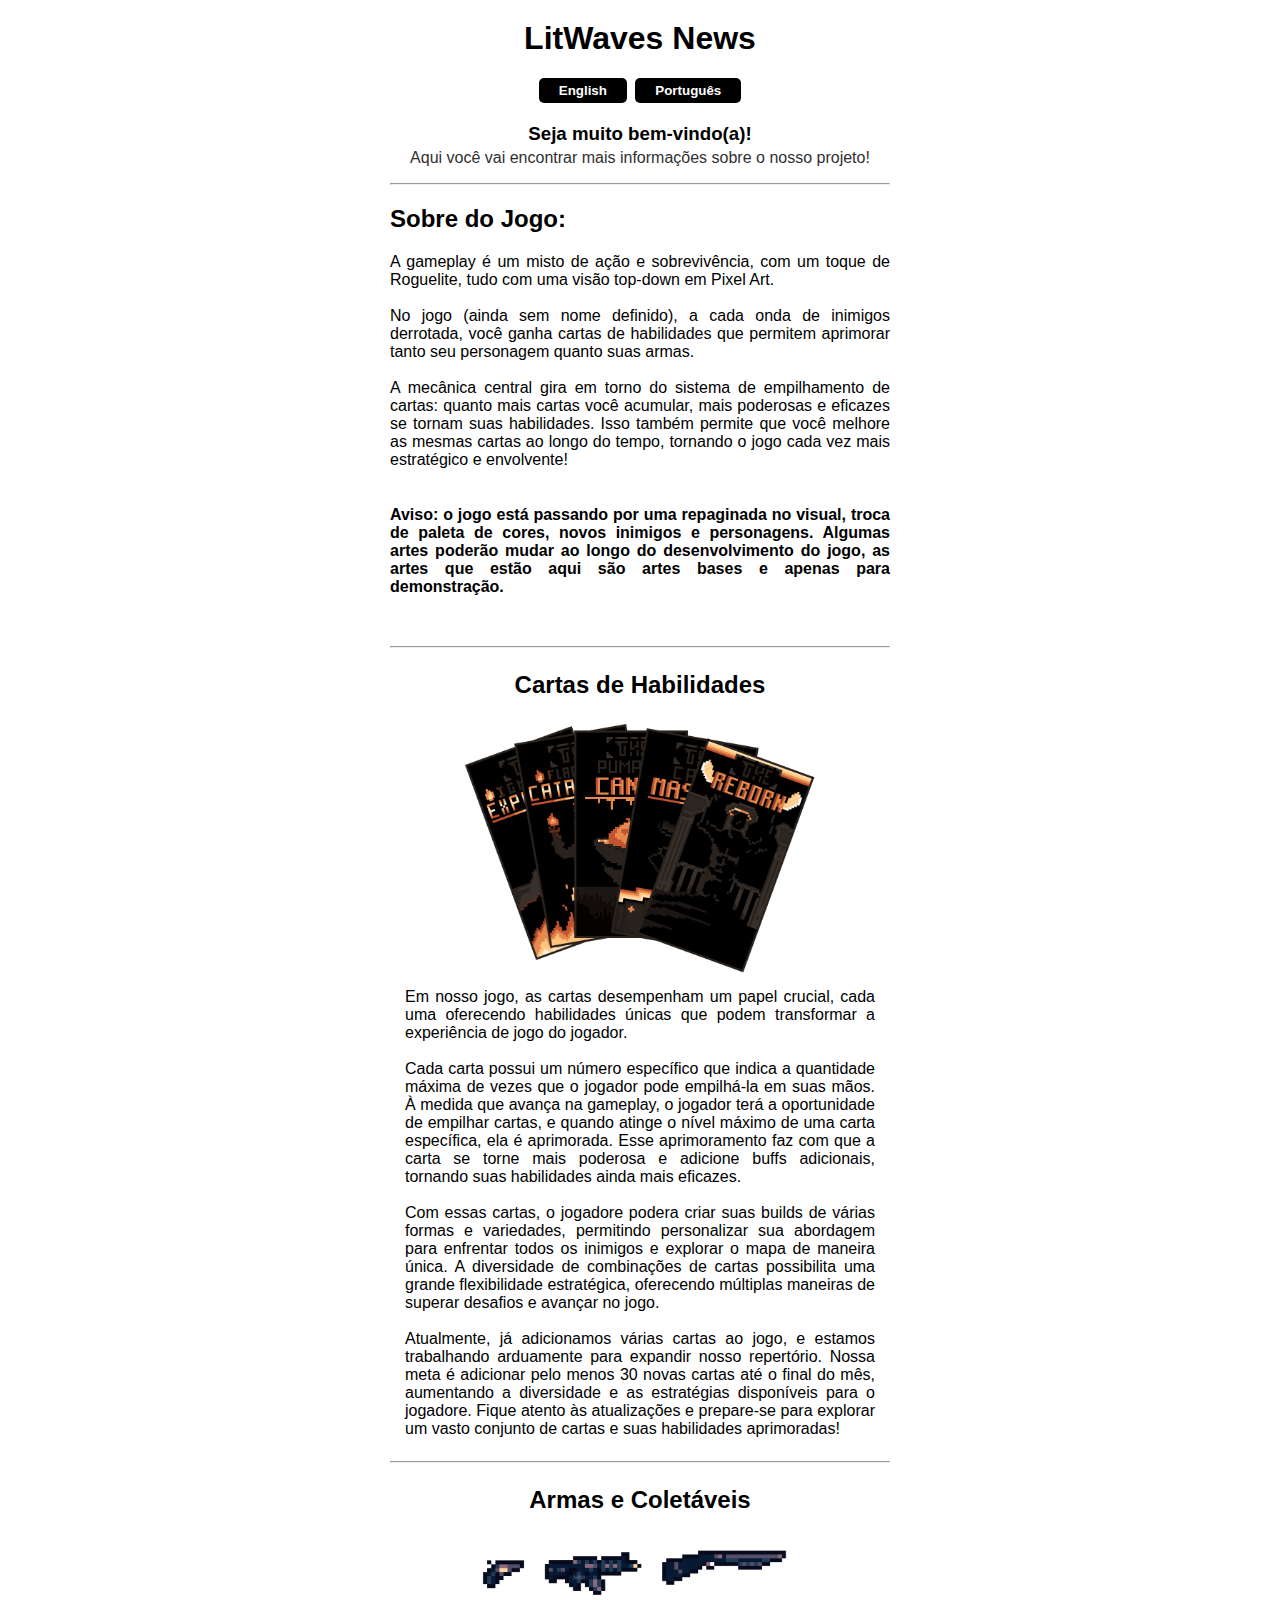
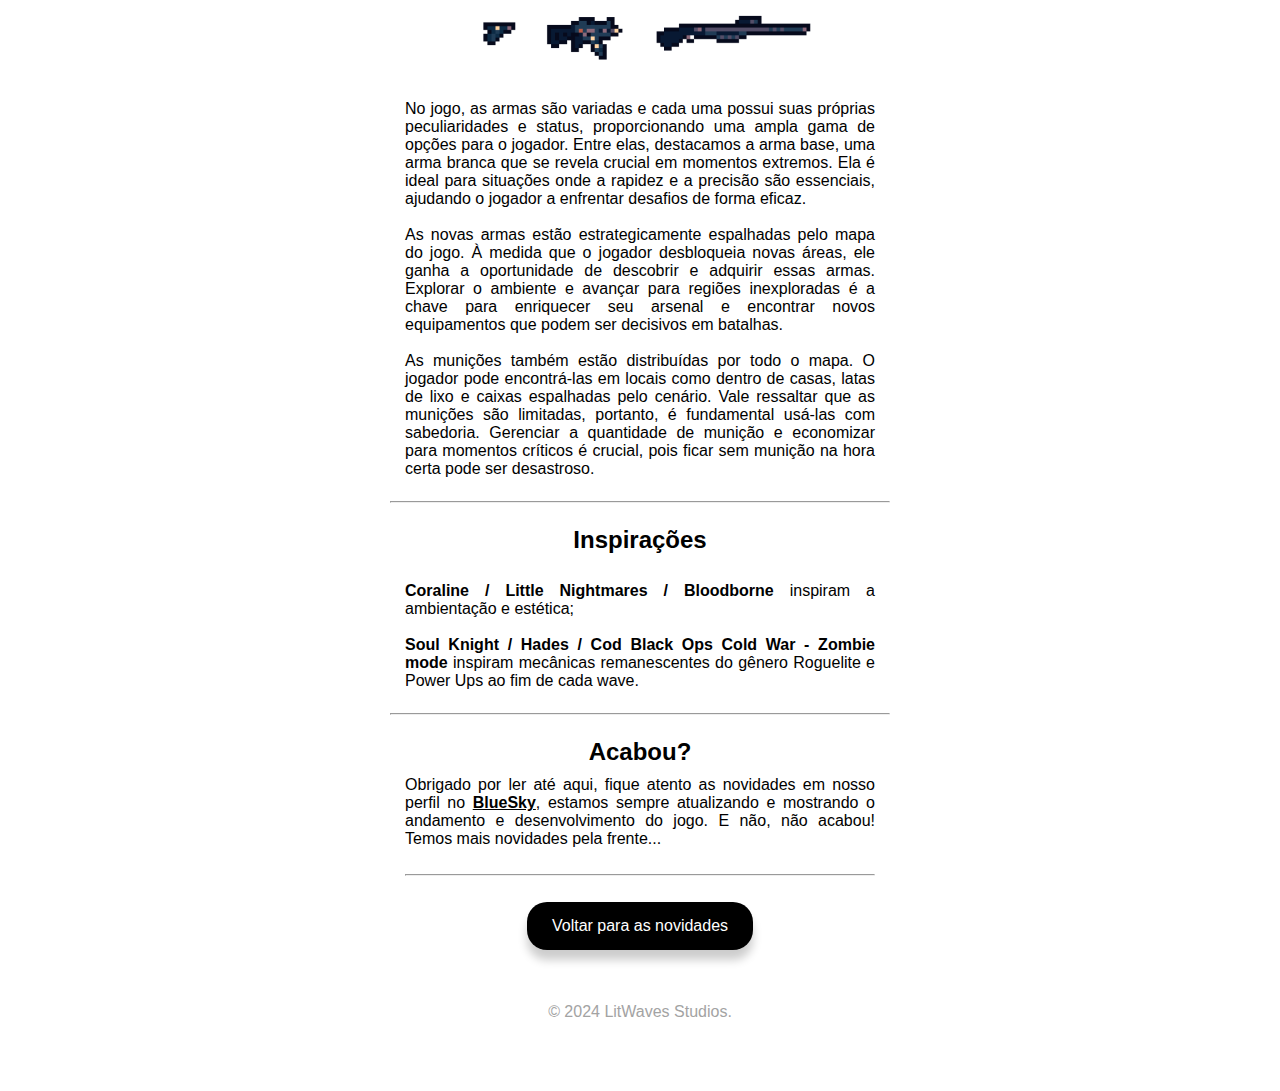
==== new-project.html @ 62a70b95 "Languages Update" ====
<!DOCTYPE html>
<html lang="pt-br">
<head>
    <meta charset="UTF-8">
    <meta name="viewport" content="width=device-width, initial-scale=1.0">
    <title>LitWaves Studios - New Game</title>
    <link rel="stylesheet" href="Css/style.css" class="style css">
    <script src="Js/languages-new-project.js" defer></script>
    <script src="https://code.jquery.com/jquery-3.7.1.min.js" integrity="sha256-/JqT3SQfawRcv/BIHPThkBvs0OEvtFFmqPF/lYI/Cxo=" crossorigin="anonymous"></script>
</head>
<body>
    <div class="container">
        <h1>LitWaves News</h1>
        <div class="languages-button">
            <button class="en">English</button>
            <button class="pt-br">Português</button>
        </div>
        <h3 class="welcome">Seja muito bem-vindo(a)!</h3>
        <p class="subtitle">Aqui você vai encontrar mais informações sobre o nosso projeto!</p>
        <hr><h2>Sobre do Jogo: </h2>
        <p>A gameplay é um misto de ação e sobrevivência, com um toque de Roguelite, 
            tudo com uma visão top-down em Pixel Art.<br><br>No jogo (ainda sem nome definido), 
            a cada onda de inimigos derrotada, você ganha cartas de habilidades que permitem aprimorar 
            tanto seu personagem quanto suas armas.<br><br>A mecânica central gira em torno do sistema de empilhamento 
            de cartas: quanto mais cartas você acumular, mais poderosas e eficazes se tornam suas habilidades. 
            Isso também permite que você melhore as mesmas cartas ao longo do tempo, tornando o jogo cada vez mais 
            estratégico e envolvente!
        </p>
        <div class="gallery">
            <h4>Aviso: o jogo está passando por uma repaginada no visual, troca de paleta de cores, novos inimigos e personagens.
                Algumas artes poderão mudar ao longo do desenvolvimento do jogo, 
                as artes que estão aqui são artes bases e apenas para demonstração.
            </h4>
            <div class="item">
                <hr>
                <div class="content">
                    <h2>Cartas de Habilidades</h2>
                </div>
                <img src="IMGs/cards_img.png" alt="Card Image">
                <div class="content">
                    <p>Em nosso jogo, as cartas desempenham um papel crucial, cada uma oferecendo habilidades únicas 
                        que podem transformar a experiência de jogo do jogador.
                        
                        <br><br>
                        
                        Cada carta possui um número específico que indica a quantidade máxima de vezes que o 
                        jogador pode empilhá-la em suas mãos. 
                        À medida que avança na gameplay, o jogador terá a oportunidade de empilhar cartas, e quando atinge 
                        o nível máximo de uma carta específica, ela é aprimorada. Esse aprimoramento faz com que a 
                        carta se torne mais poderosa e adicione buffs adicionais, tornando suas habilidades ainda 
                        mais eficazes.
                        
                        <br><br>
                    
                        Com essas cartas, o jogadore podera criar suas builds de várias formas e variedades, 
                        permitindo personalizar sua abordagem para enfrentar todos os inimigos e explorar o mapa de 
                        maneira única. A diversidade de combinações de cartas possibilita uma grande flexibilidade 
                        estratégica, oferecendo múltiplas maneiras de superar desafios e avançar no jogo.
                        
                        <br><br>
                    
                        Atualmente, já adicionamos várias cartas ao jogo, e estamos trabalhando arduamente para 
                        expandir nosso repertório. Nossa meta é adicionar pelo menos 30 novas cartas até o final do mês,
                        aumentando a diversidade e as estratégias disponíveis para o jogadore. 
                        Fique atento às atualizações e prepare-se para explorar um vasto conjunto de cartas e suas 
                        habilidades aprimoradas!
                    </p>                    
                </div>
                <hr>
                <div class="content">
                    <h2>Armas e Coletáveis</h2>
                </div>
                <img src="IMGs/guns_img.png" alt="Guns Image">
                <div class="content">
                    <p>No jogo, as armas são variadas e cada uma possui suas próprias peculiaridades e status, 
                        proporcionando uma ampla gama de opções para o jogador. Entre elas, destacamos a arma base, 
                        uma arma branca que se revela crucial em momentos extremos. Ela é ideal para situações onde a 
                        rapidez e a precisão são essenciais, ajudando o jogador a enfrentar desafios de forma eficaz.

                        <br><br>
                    
                        As novas armas estão estrategicamente espalhadas pelo mapa do jogo. À medida que o jogador 
                        desbloqueia novas áreas, ele ganha a oportunidade de descobrir e adquirir essas armas. 
                        Explorar o ambiente e avançar para regiões inexploradas é a chave para enriquecer seu arsenal 
                        e encontrar novos equipamentos que podem ser decisivos em batalhas.

                        <br><br>
                    
                        As munições também estão distribuídas por todo o mapa. O jogador pode encontrá-las em locais 
                        como dentro de casas, latas de lixo e caixas espalhadas pelo cenário. Vale ressaltar que as 
                        munições são limitadas, portanto, é fundamental usá-las com sabedoria. Gerenciar a quantidade 
                        de munição e economizar para momentos críticos é crucial, pois ficar sem munição na hora certa 
                        pode ser desastroso.
                    </p>
                </div>
                <hr>
                <div class="content">
                    <h2>Inspirações</h2>
                    <p><br><span style="font-size: medium; font-weight: 700;">Coraline / Little Nightmares / Bloodborne</span> 
                        inspiram a ambientação e estética;

                        <br><br>
                    
                        <span style="font-size: medium; font-weight: 700;">Soul Knight / Hades / Cod Black Ops Cold War - Zombie mode</span> 
                        inspiram mecânicas remanescentes do gênero Roguelite e Power Ups ao 
                        fim de cada wave.
                    </p>
                </div>
                <hr>
                <div class="content">
                    <h2>Acabou?</h2>
                    <p>Obrigado por ler até aqui, fique atento as novidades em nosso perfil no 
                    <a href="https://bsky.app/profile/litwavesstudios.bsky.social" ><span style="font-size: medium; font-weight: 700; cursor: pointer; text-decoration: none; color: inherit;">BlueSky</span></a>, 
                    estamos sempre atualizando e mostrando o andamento e desenvolvimento do jogo. E não, não acabou! Temos mais novidades pela frente...</p>
                    <br><hr><br>
                    <div class="button-content">
                        <a href="index.html"><button>Voltar para as novidades</button></a>
                    </div>
                </div><br>
                <p id="copy">© 2024 LitWaves Studios.</p>
            </div>
        </div>
    </div>
</body>
</html>
---- Css/style.css ----
body {
    font-family: Arial, sans-serif;
    margin: 0;
    padding: 0;
    /*background-color: #f4f4f4;*/
    text-align: justify;
    overflow-x: hidden;
}

.container {
    width: 500px;
    margin: 0 auto;
    padding: 20px;
}

.container img{
    text-align: center;
    display: block;
    margin: 0 auto; 
    width: 65%;
    max-height: 400px;
}
.gallery {
    display: flex;
    flex-direction: column;
    gap: 20px;
}
.item {
    background: #fff;
    /*border: 1px solid #ddd;
    border-radius: 8px;*/
    overflow: hidden;
    /*box-shadow: 0 4px 8px rgba(0, 0, 0, 0.1);*/
    margin-bottom: 50px;
}
.item img {
    display: block;
    margin: 0 auto; 
    width: 70%;
    height: auto;
    max-height: 500px;
}
.item .content {
    padding: 15px;
}
.item h2 {
    margin: 0 0 10px;
    font-size: 1.5em;
    text-align: center;
}
.item p {
    margin: 0;
    font-size: 1em;
    color: #000000;
}
.container h1{
    text-align: center;
    font-weight: 800;
    margin-top: 0em;
}

.content h4{
    text-align: center;
    font-weight: 600;
}

.welcome{
    text-align: center;
    margin-top: 0.0em;
    margin-bottom: 0.2em;
}

.subtitle{
    text-align: center;
    font-size: 1em; /* Tamanho pequeno */
    color: #303030; /* Cor discreta */
    margin-top: 0.0em;
}

a{
    color: #000000;
}
a:hover {
    color: #0136a8; /* Cor quando o mouse está sobre o link */
}

.video-content{
    width: 100%;
    height: 100%; 
}

.news-container {
    width: 500px;
    margin: 0 auto;
}

.languages-button{
    text-align: center;
    margin-bottom: 20px;
}

.languages-button button{
    padding: 5px 20px;
    border-radius: 5px;
    border: none;
    margin: 0px 2px;
    background: linear-gradient(45deg, rgb(0, 0, 0), rgb(0, 0, 0));
    color: white;
    transition: all 0.3s ease;
    cursor: pointer;
    font-weight: 700;
}

.en:hover{
    transition: all 0.3s ease;
    transform: scale(1.1);
    background: linear-gradient(45deg, red, blue);
}

.pt-br:hover{
    transition: all 0.3s ease;
    transform: scale(1.1);
    background: linear-gradient(45deg, rgb(0, 255, 21), rgb(229, 255, 0));
    color: #000000;
}

.news-container img{
    text-align: center;
    display: block;
    margin: 0 auto; 
    width: 65%;
    max-height: 400px;
}

.news-container h1{
    text-align: center;
    font-weight: 800;
    margin-top: 0em;
}

.news{
    display: flex;
    flex-direction: column;
    width: 400px;
    margin: 0 auto;
}

.post{
    text-align: center;
    margin: auto;
    width: 100%;
}

.post-item{
    border-radius: 20px;
    box-shadow: 0 4px 8px rgba(0, 0, 0, 0.4);
    margin: auto;
    margin-bottom: 20px;
    padding: 10px;
    text-align: center;
    transition: all 0.3s ease;
}

.post-item:hover{
    box-shadow: 0 10px 10px rgba(0, 0, 0, 0.4);
    transform: scale(1.1);
    transition: all 0.3s ease;
}

.post h2{
    font-weight: 700;
}

.post-content{
    text-align: justify;
    margin: 10px;
}

.post-item a{
    color: #000000;
    text-decoration: none;
    cursor: pointer;
    text-align: center;
}

.post-container{
    text-align: center;
    display: inline-block;
    margin: auto;
    place-items: center; 
    
}

.post-content a#socialmidia{
    display: flex;
    align-items: center;
    text-decoration: none;
    color: black;
    margin: 10px 0;
}

#copy{
    color: #a3a3a3;
    bottom: 0;
    left: 0;
    width: 100%;
    text-align: center;
}

img#socialmidia {
    margin-right: 10px;
}

#socialmidia {
    margin: 0;
}

.post-content p{
    margin-bottom: 0.0em;
    color: #636363;
    margin-bottom: 0.4em;
}

.post-content footer{
    color: #a3a3a3;
    margin-top: 0.0em;
    font-size: smaller;
}

.item a{
    text-align: center;
}

.button-content{
    text-align: center;
    transition: all 0.3s ease;
    margin-bottom: 20px;
}

.button-content:hover{
    transform: scale(1.2);
    transition: all 0.3s ease;
}

.item button{
    background-color: rgb(0, 0, 0);
    color: rgb(255, 255, 255);
    border: none;
    border-radius: 20px;
    padding: 15px 25px;
    font-size: 16px;
    box-shadow: 0 10px 10px rgba(0, 0, 0, 0.2);
    transition: all 0.3s ease;
}

.item button:hover{
    background-color: rgb(0, 76, 175);
    color: white;
    transition: all 0.3s ease;
}
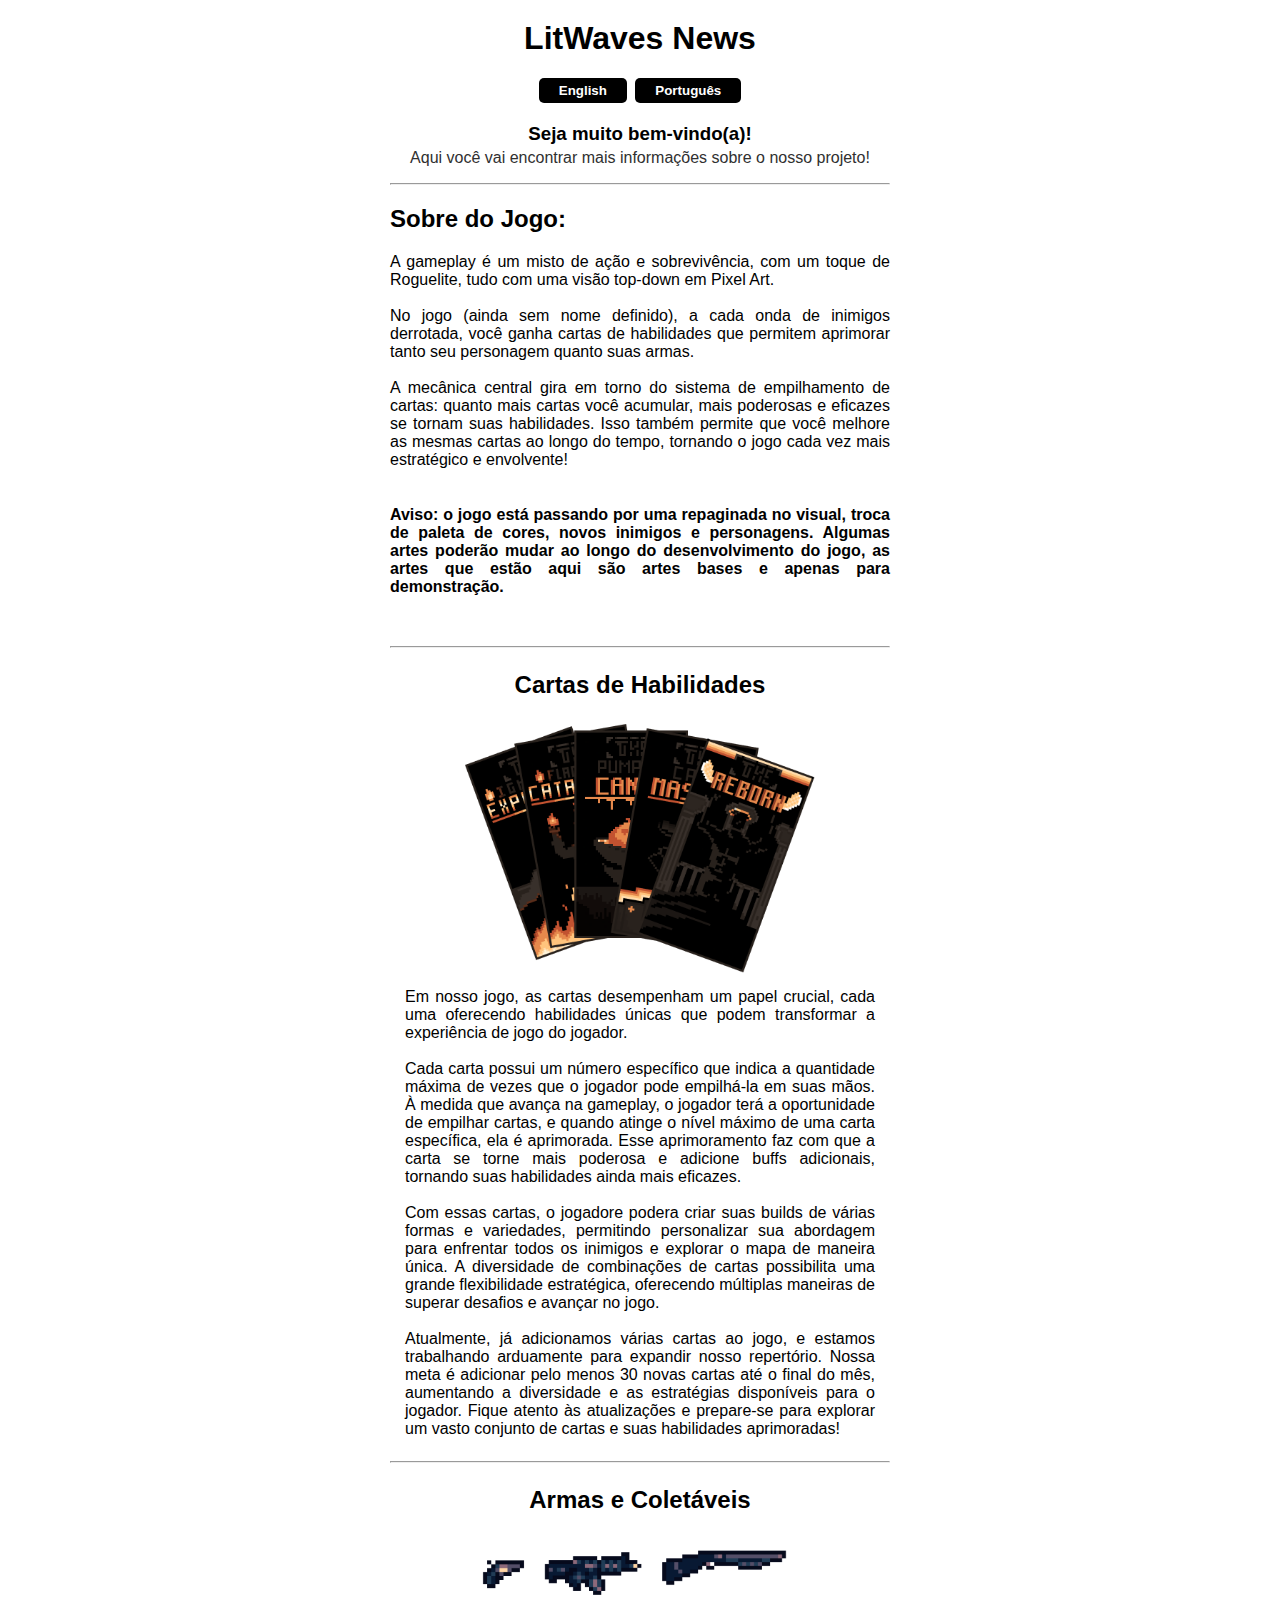
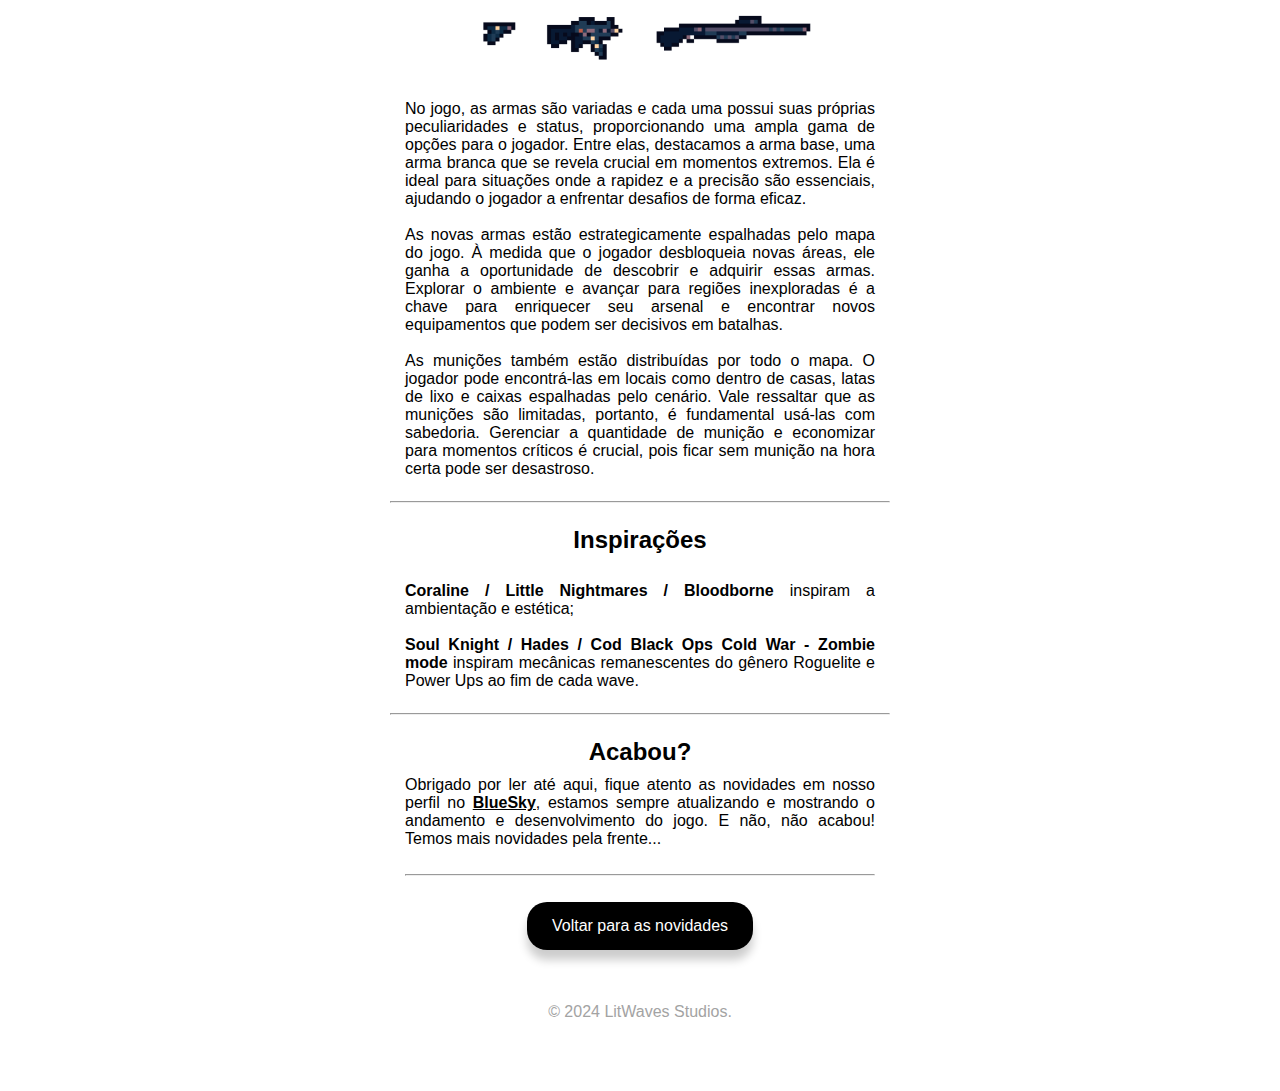
==== commit 76cc6fdf: "update" ====
--- a/new-project.html
+++ b/new-project.html
@@ -3,7 +3,7 @@
 <head>
     <meta charset="UTF-8">
     <meta name="viewport" content="width=device-width, initial-scale=1.0">
-    <title>LitWaves Studios - New Game</title>
+    <title>News - New Game</title>
     <link rel="stylesheet" href="Css/style.css" class="style css">
     <script src="Js/languages-new-project.js" defer></script>
     <script src="https://code.jquery.com/jquery-3.7.1.min.js" integrity="sha256-/JqT3SQfawRcv/BIHPThkBvs0OEvtFFmqPF/lYI/Cxo=" crossorigin="anonymous"></script>
@@ -61,7 +61,7 @@
                     
                         Atualmente, já adicionamos várias cartas ao jogo, e estamos trabalhando arduamente para 
                         expandir nosso repertório. Nossa meta é adicionar pelo menos 30 novas cartas até o final do mês,
-                        aumentando a diversidade e as estratégias disponíveis para o jogadore. 
+                        aumentando a diversidade e as estratégias disponíveis para o jogador. 
                         Fique atento às atualizações e prepare-se para explorar um vasto conjunto de cartas e suas 
                         habilidades aprimoradas!
                     </p>                    
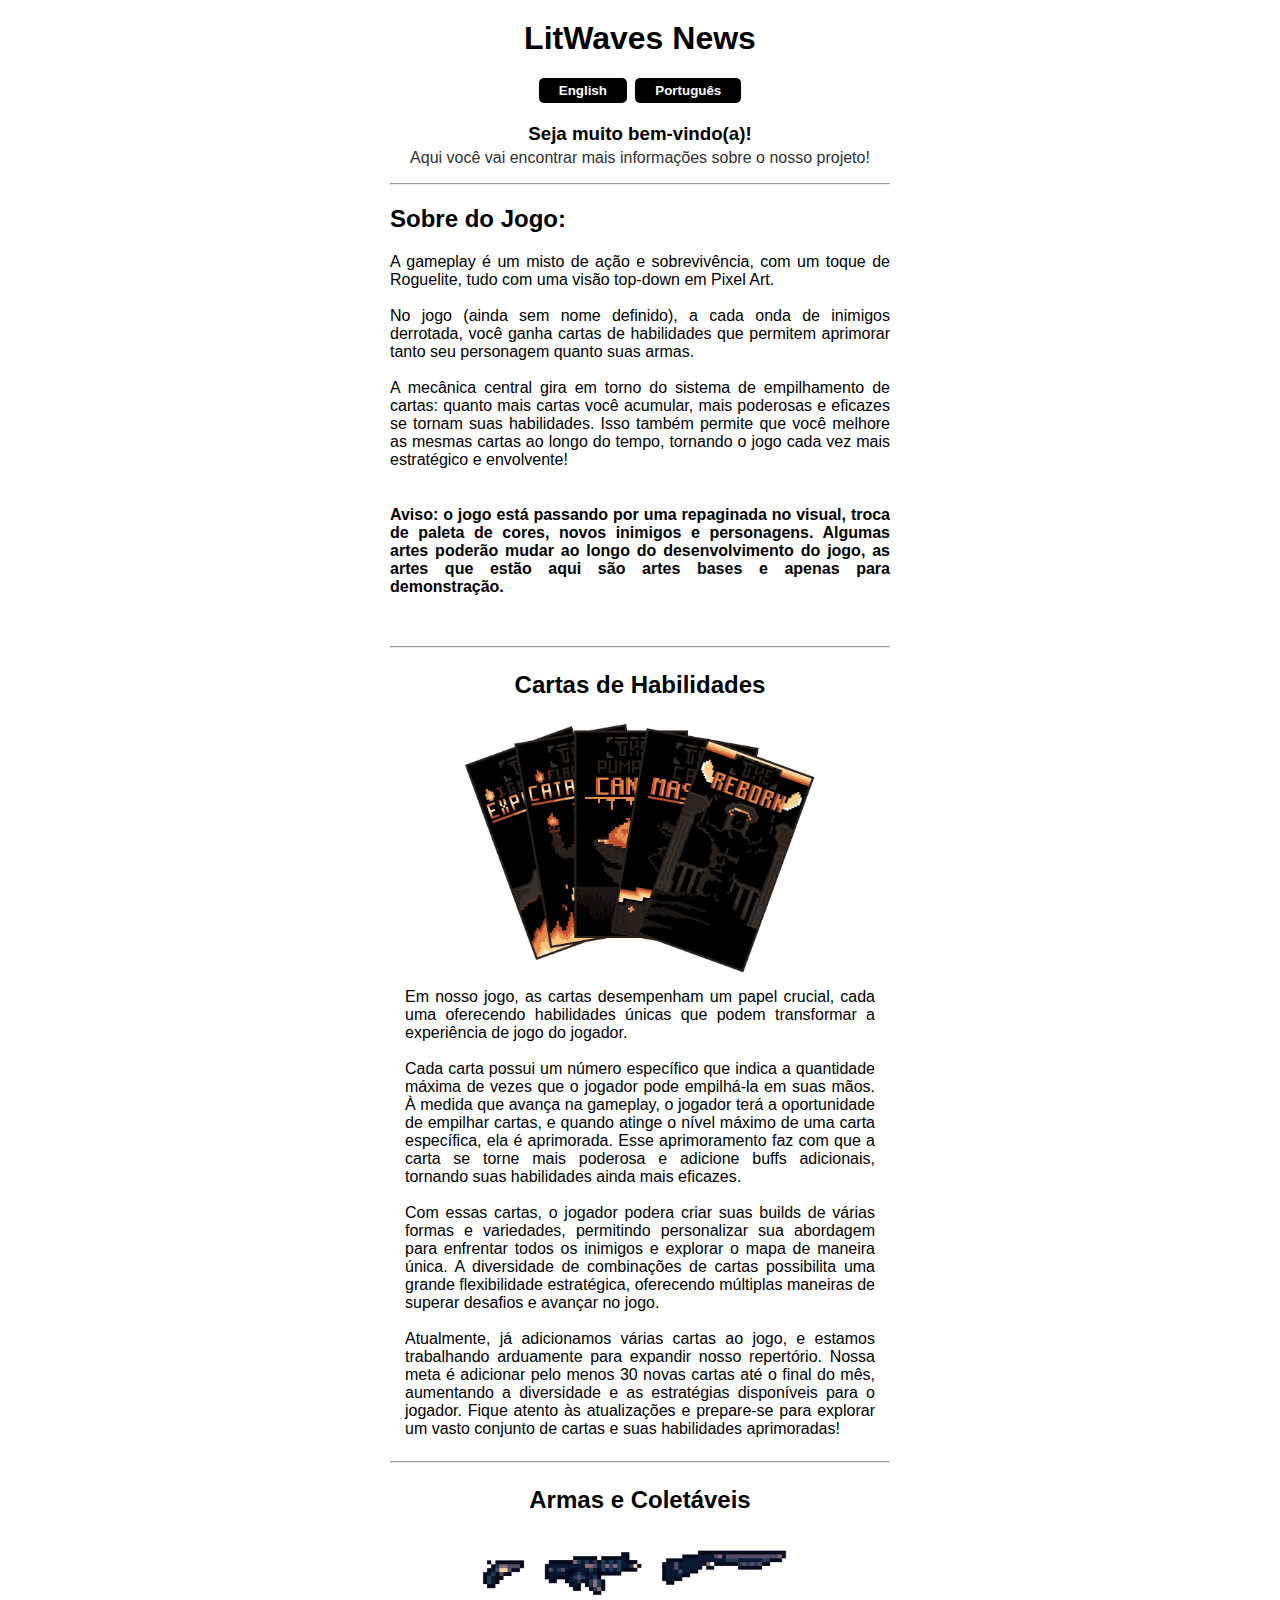
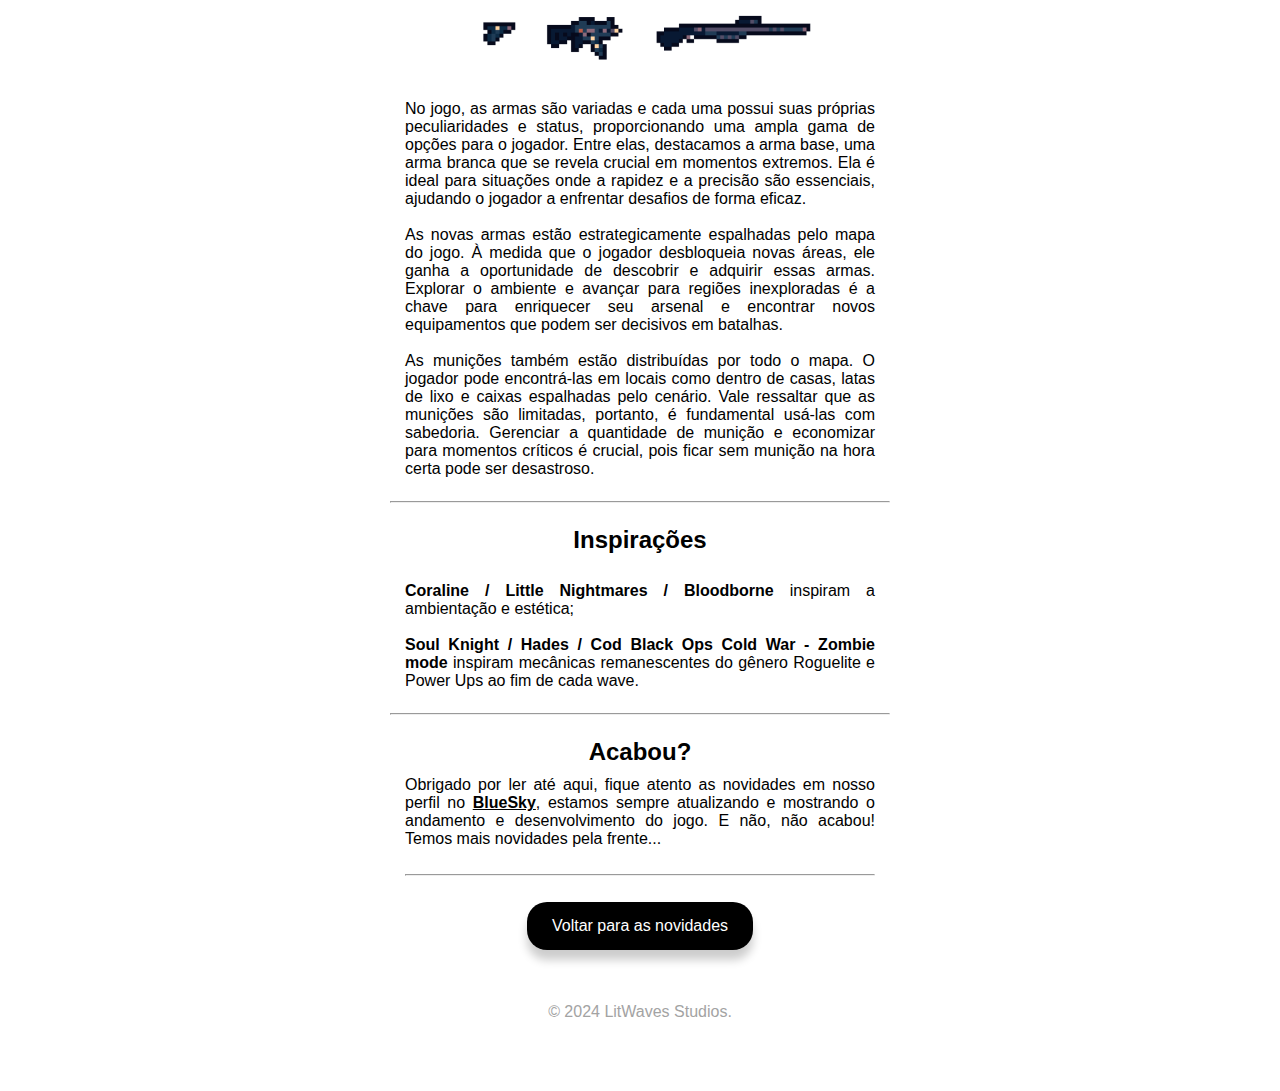
==== commit ea21aa91: "Update" ====
--- a/new-project.html
+++ b/new-project.html
@@ -52,7 +52,7 @@
                         
                         <br><br>
                     
-                        Com essas cartas, o jogadore podera criar suas builds de várias formas e variedades, 
+                        Com essas cartas, o jogador podera criar suas builds de várias formas e variedades, 
                         permitindo personalizar sua abordagem para enfrentar todos os inimigos e explorar o mapa de 
                         maneira única. A diversidade de combinações de cartas possibilita uma grande flexibilidade 
                         estratégica, oferecendo múltiplas maneiras de superar desafios e avançar no jogo.
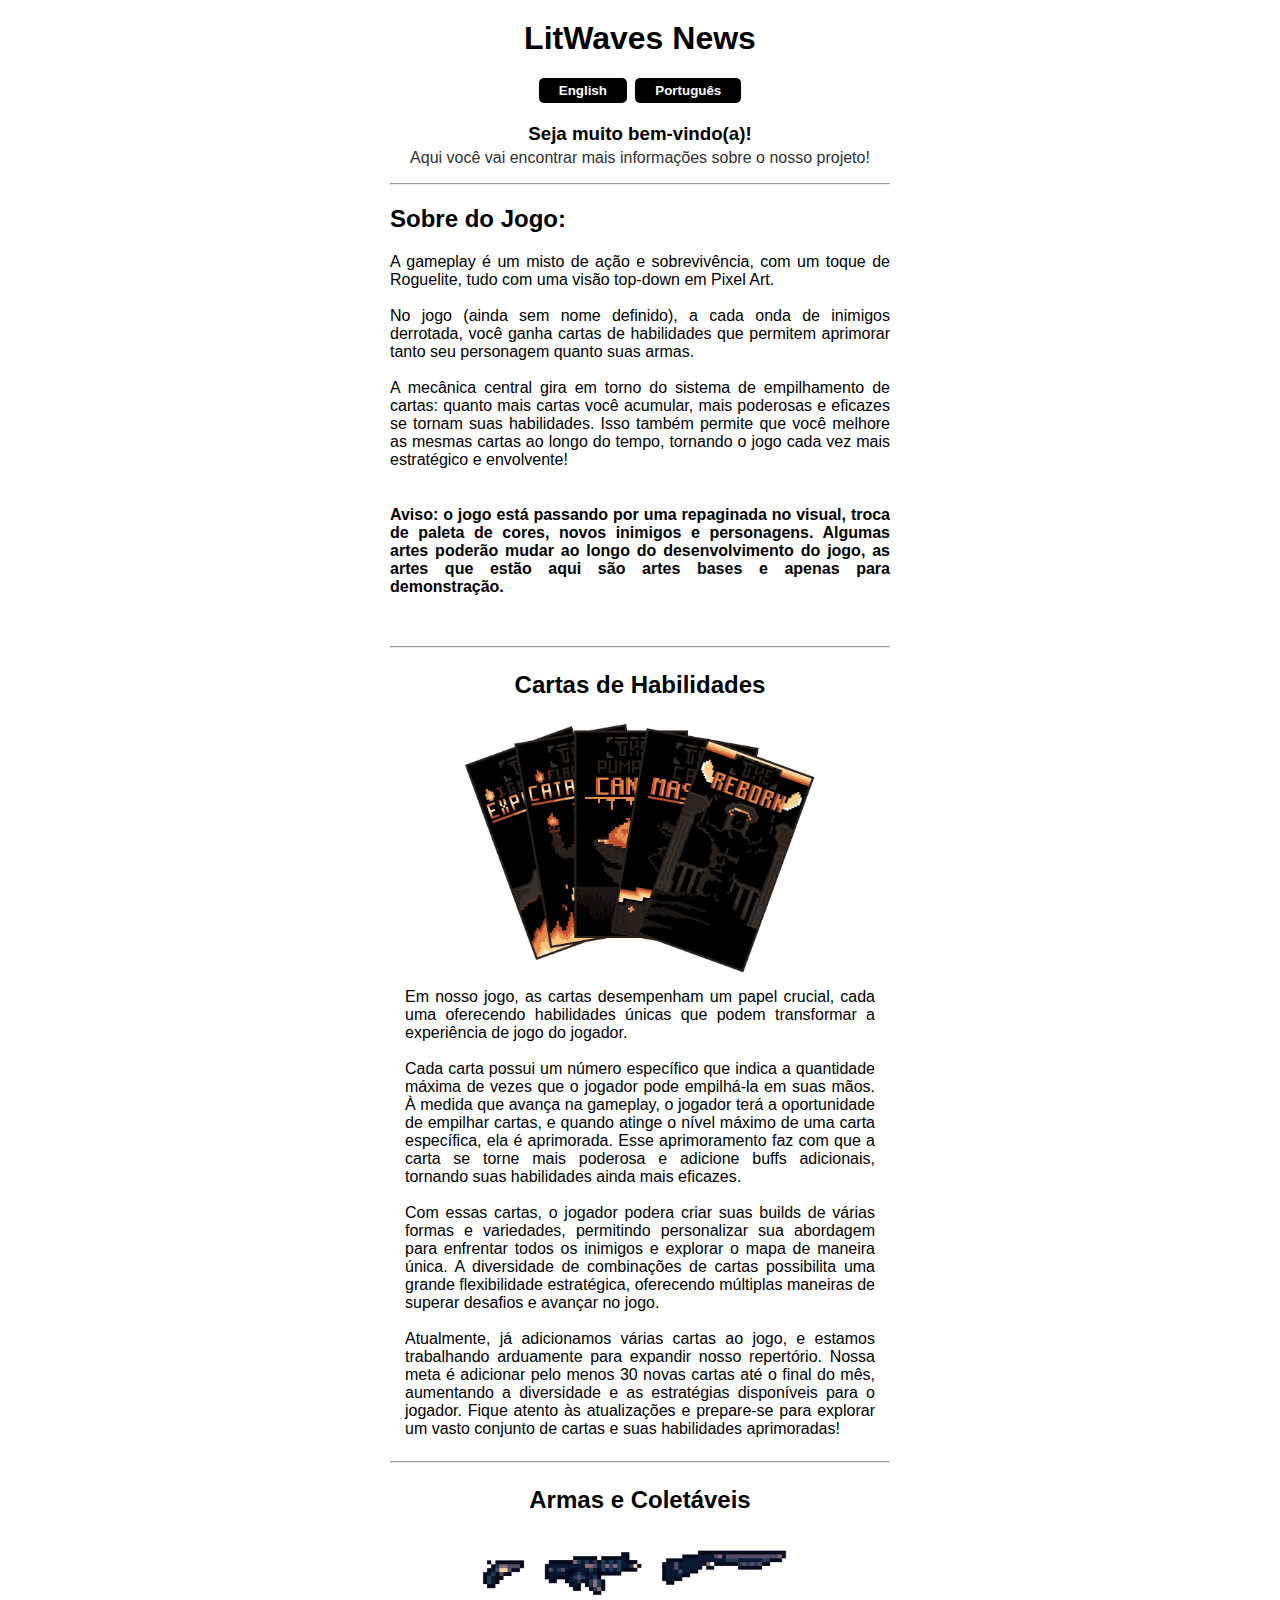
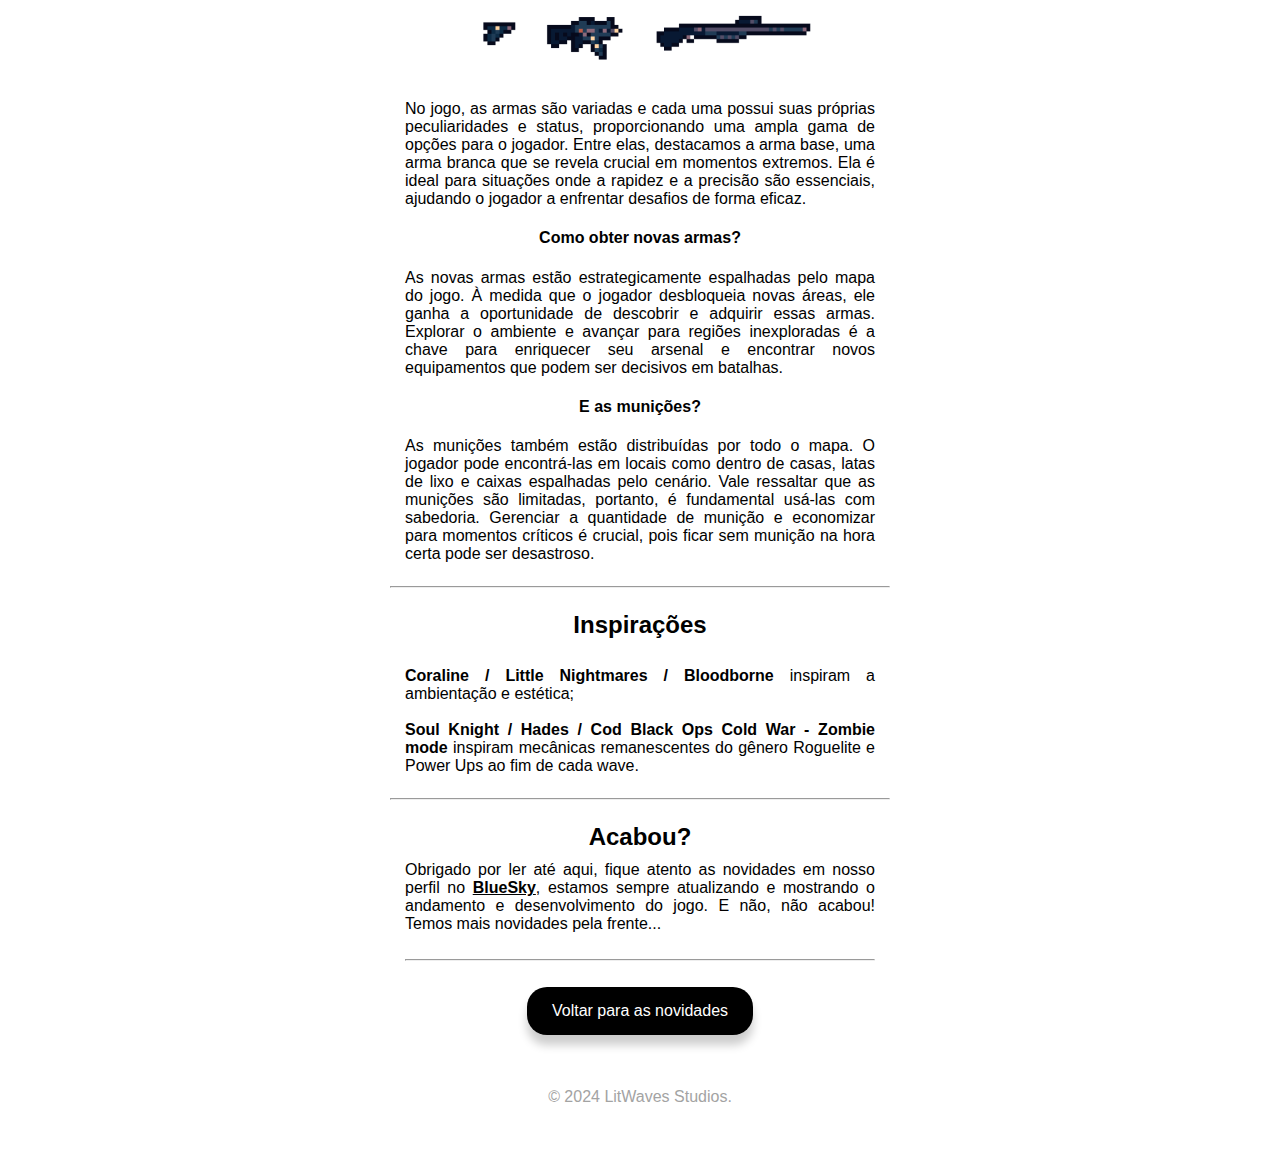
==== commit 1195c8ed: "Update" ====
--- a/new-project.html
+++ b/new-project.html
@@ -76,16 +76,17 @@
                         proporcionando uma ampla gama de opções para o jogador. Entre elas, destacamos a arma base, 
                         uma arma branca que se revela crucial em momentos extremos. Ela é ideal para situações onde a 
                         rapidez e a precisão são essenciais, ajudando o jogador a enfrentar desafios de forma eficaz.
-
-                        <br><br>
+                    </p>
+                    <h4>Como obter novas armas?</h4>
+                    <p>
                     
                         As novas armas estão estrategicamente espalhadas pelo mapa do jogo. À medida que o jogador 
                         desbloqueia novas áreas, ele ganha a oportunidade de descobrir e adquirir essas armas. 
                         Explorar o ambiente e avançar para regiões inexploradas é a chave para enriquecer seu arsenal 
                         e encontrar novos equipamentos que podem ser decisivos em batalhas.
-
-                        <br><br>
-                    
+                    </p>
+                    <h4>E as munições?</h4>
+                    <p>
                         As munições também estão distribuídas por todo o mapa. O jogador pode encontrá-las em locais 
                         como dentro de casas, latas de lixo e caixas espalhadas pelo cenário. Vale ressaltar que as 
                         munições são limitadas, portanto, é fundamental usá-las com sabedoria. Gerenciar a quantidade 
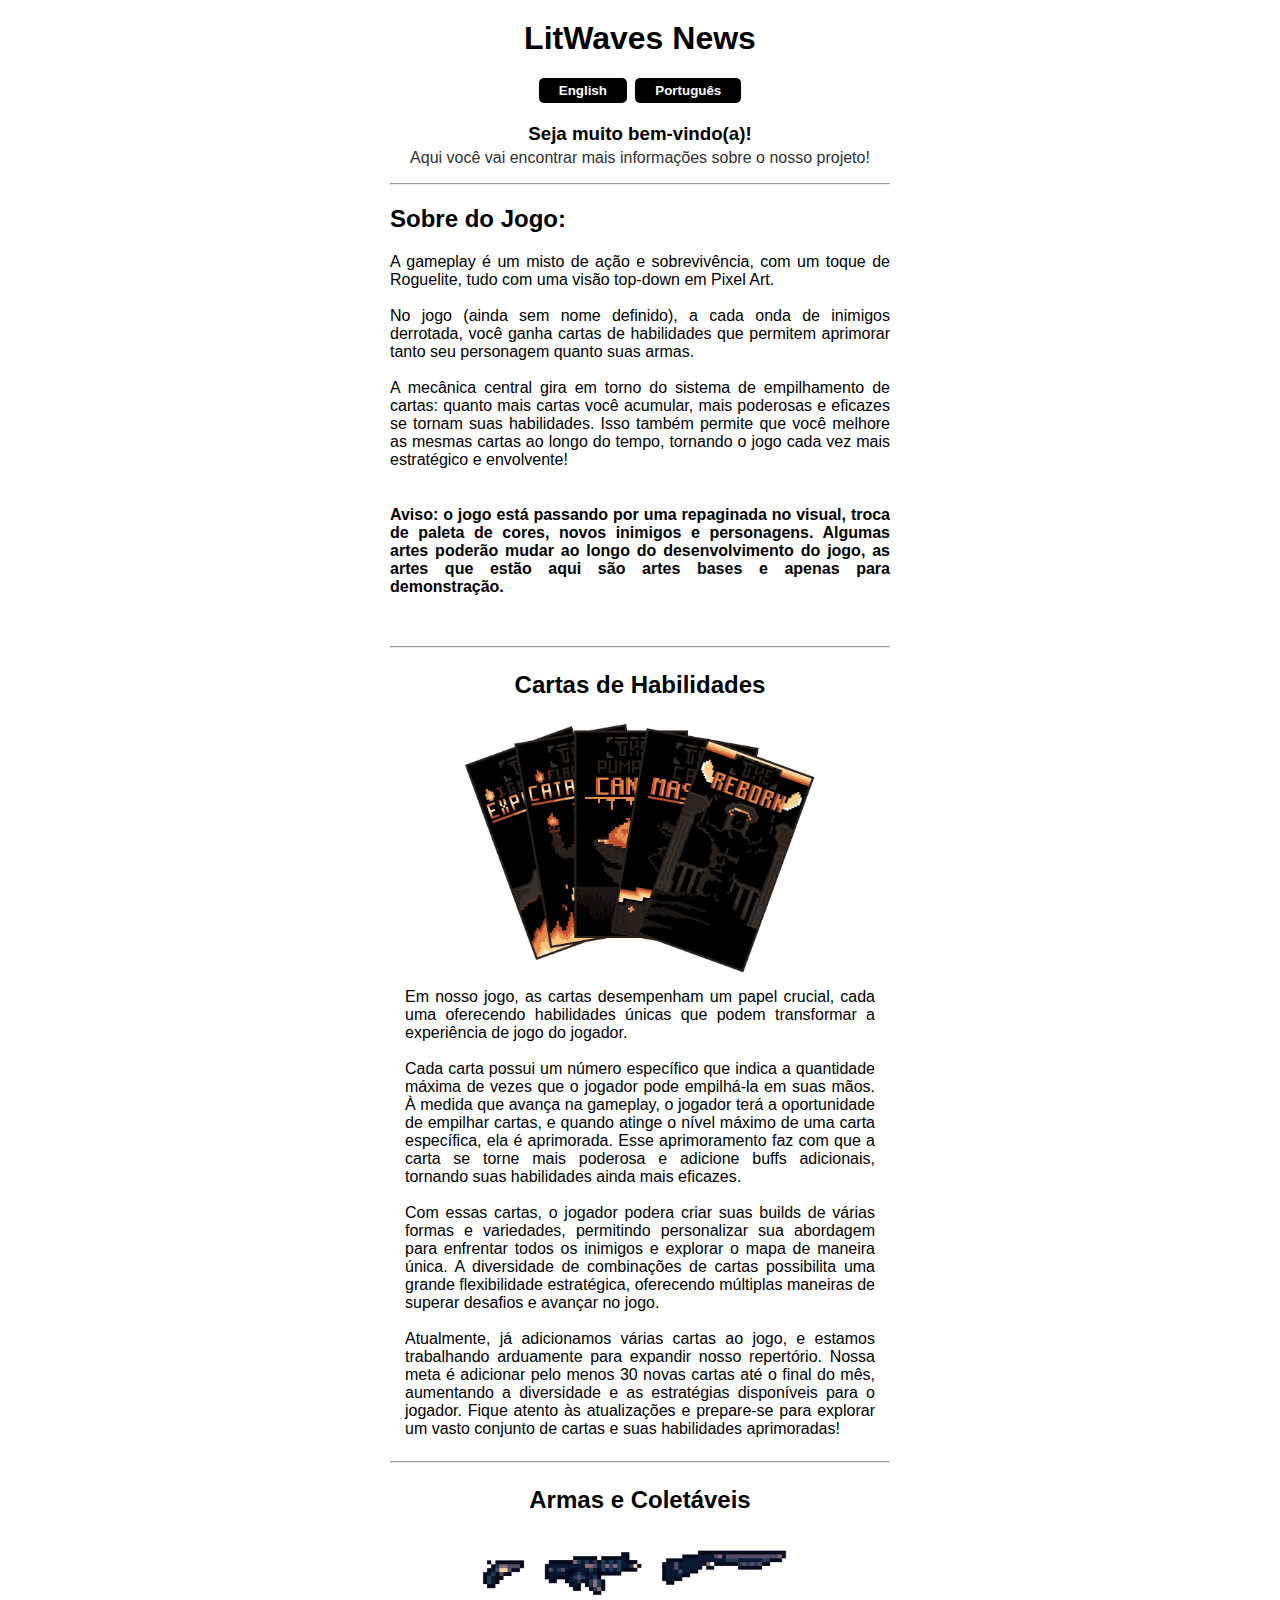
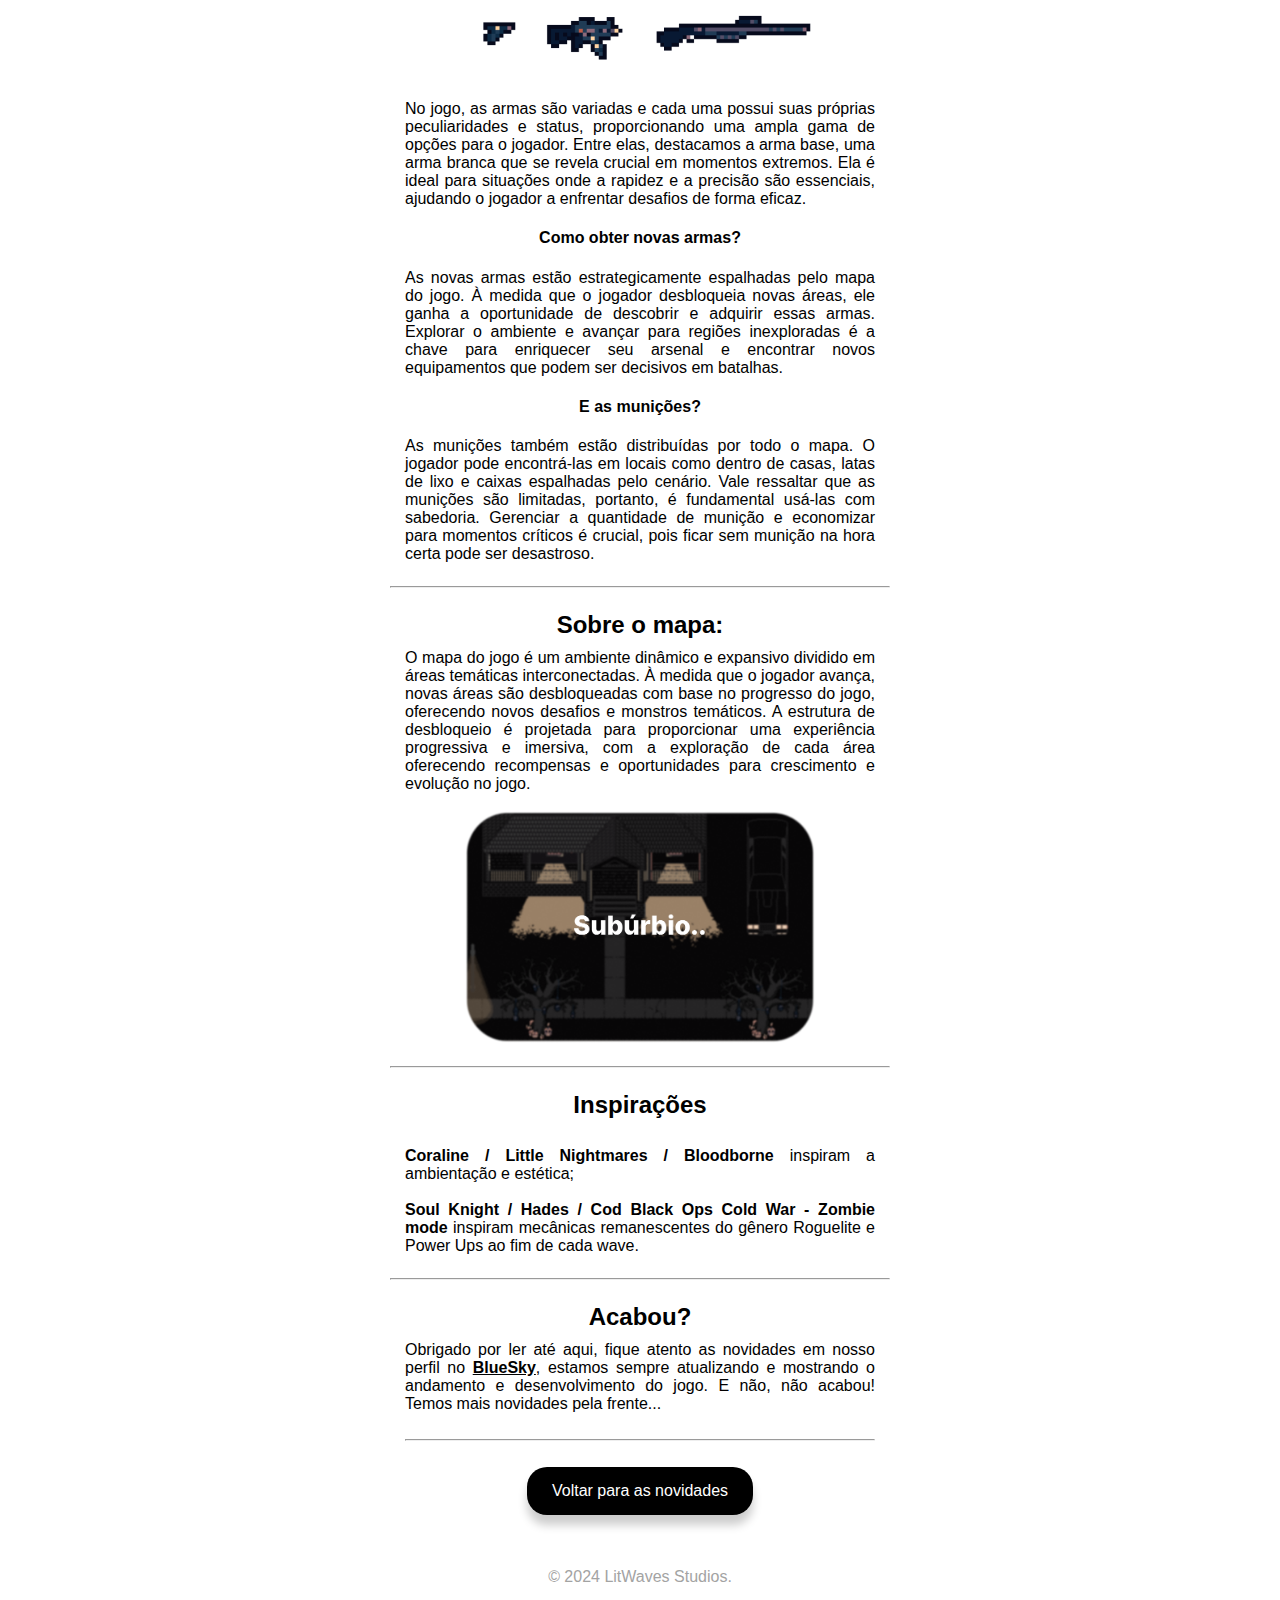
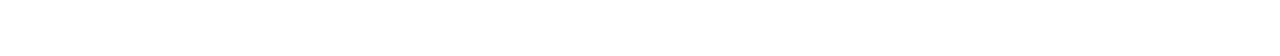
==== commit b667c4e8: "Update" ====
--- a/new-project.html
+++ b/new-project.html
@@ -96,6 +96,20 @@
                 </div>
                 <hr>
                 <div class="content">
+                    <h2>Sobre o mapa:</h2>
+                    <p>O mapa do jogo é um ambiente dinâmico e expansivo dividido em áreas 
+                        temáticas interconectadas. À medida que o jogador avança, novas áreas
+                         são desbloqueadas com base no progresso do jogo, oferecendo novos 
+                         desafios e monstros temáticos. A estrutura de desbloqueio é 
+                         projetada para proporcionar uma experiência progressiva e imersiva, 
+                         com a exploração de cada área oferecendo recompensas e oportunidades 
+                         para crescimento e evolução no jogo.
+                    </p>
+                    <br>
+                    <img style="width: 350px;" src="IMGs/pt-br_map.png" alt="Guns Image">
+                </div>
+                <hr>
+                <div class="content">
                     <h2>Inspirações</h2>
                     <p><br><span style="font-size: medium; font-weight: 700;">Coraline / Little Nightmares / Bloodborne</span> 
                         inspiram a ambientação e estética;
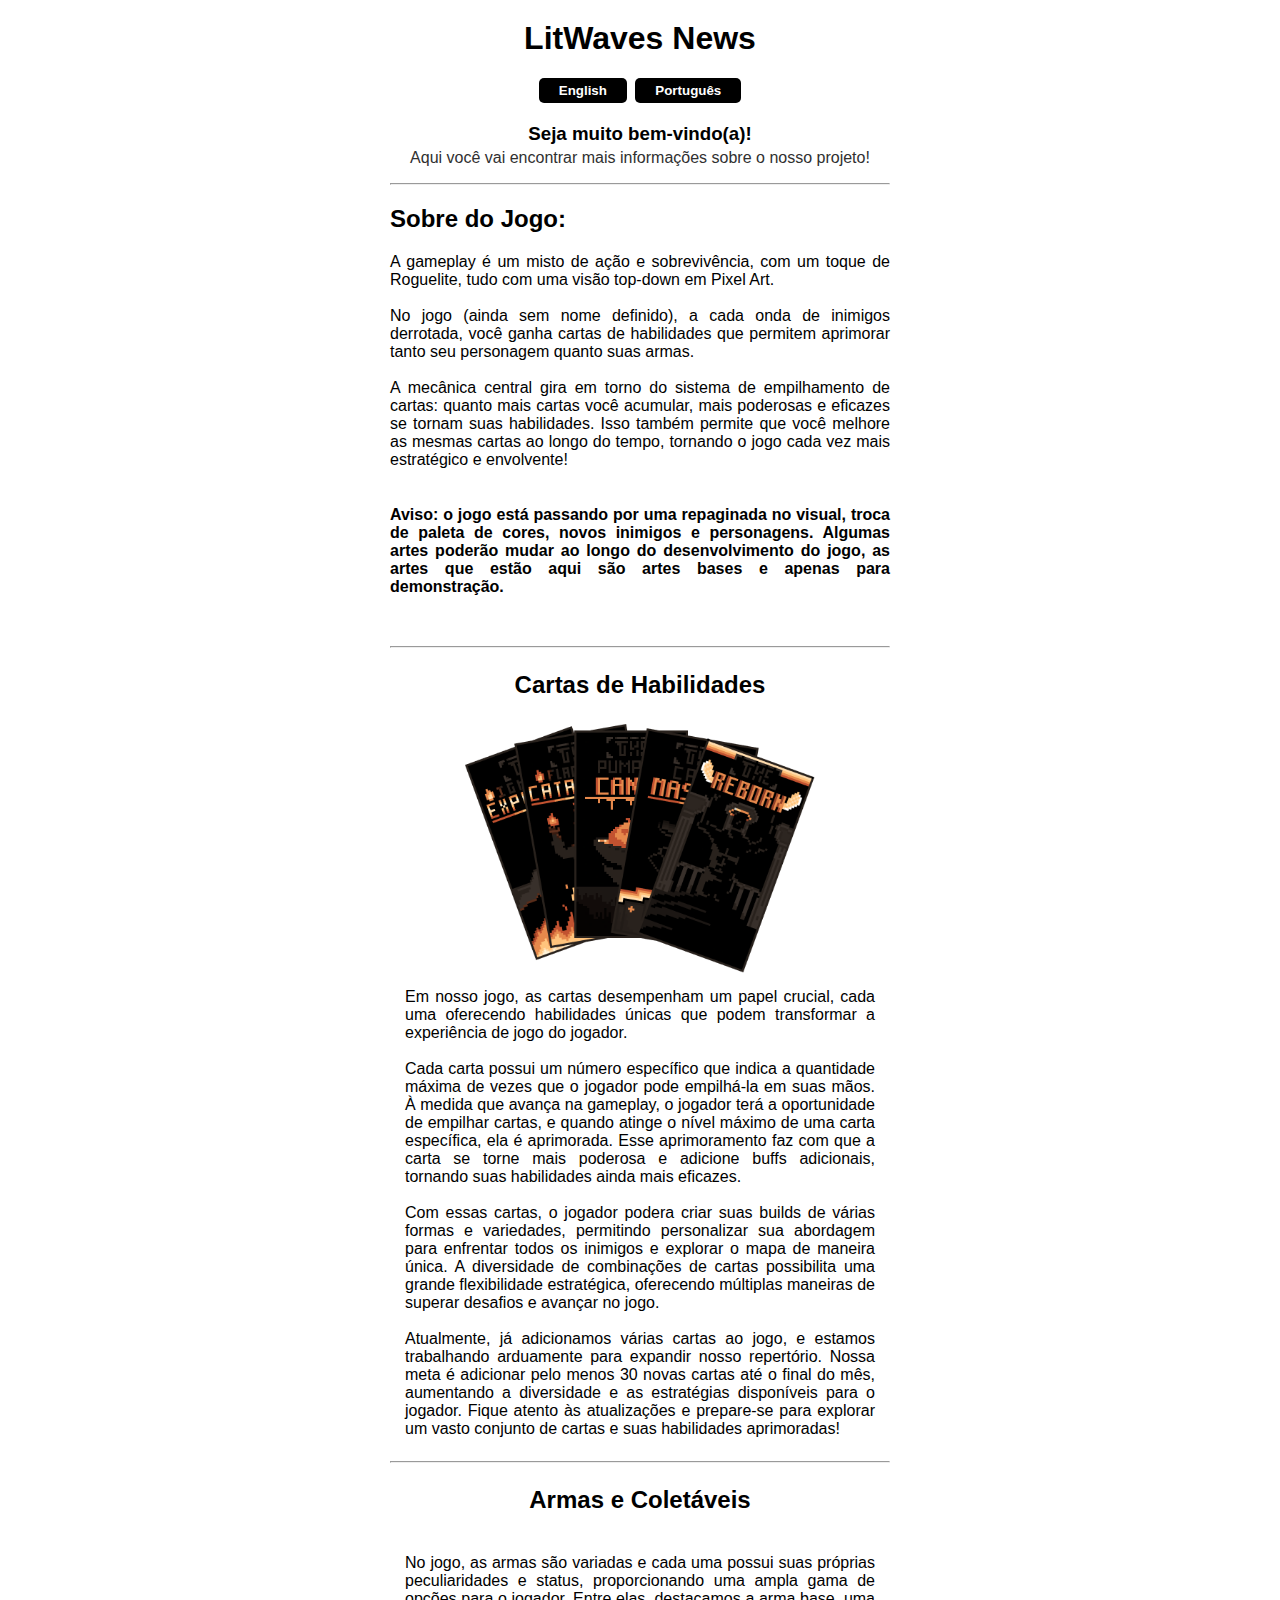
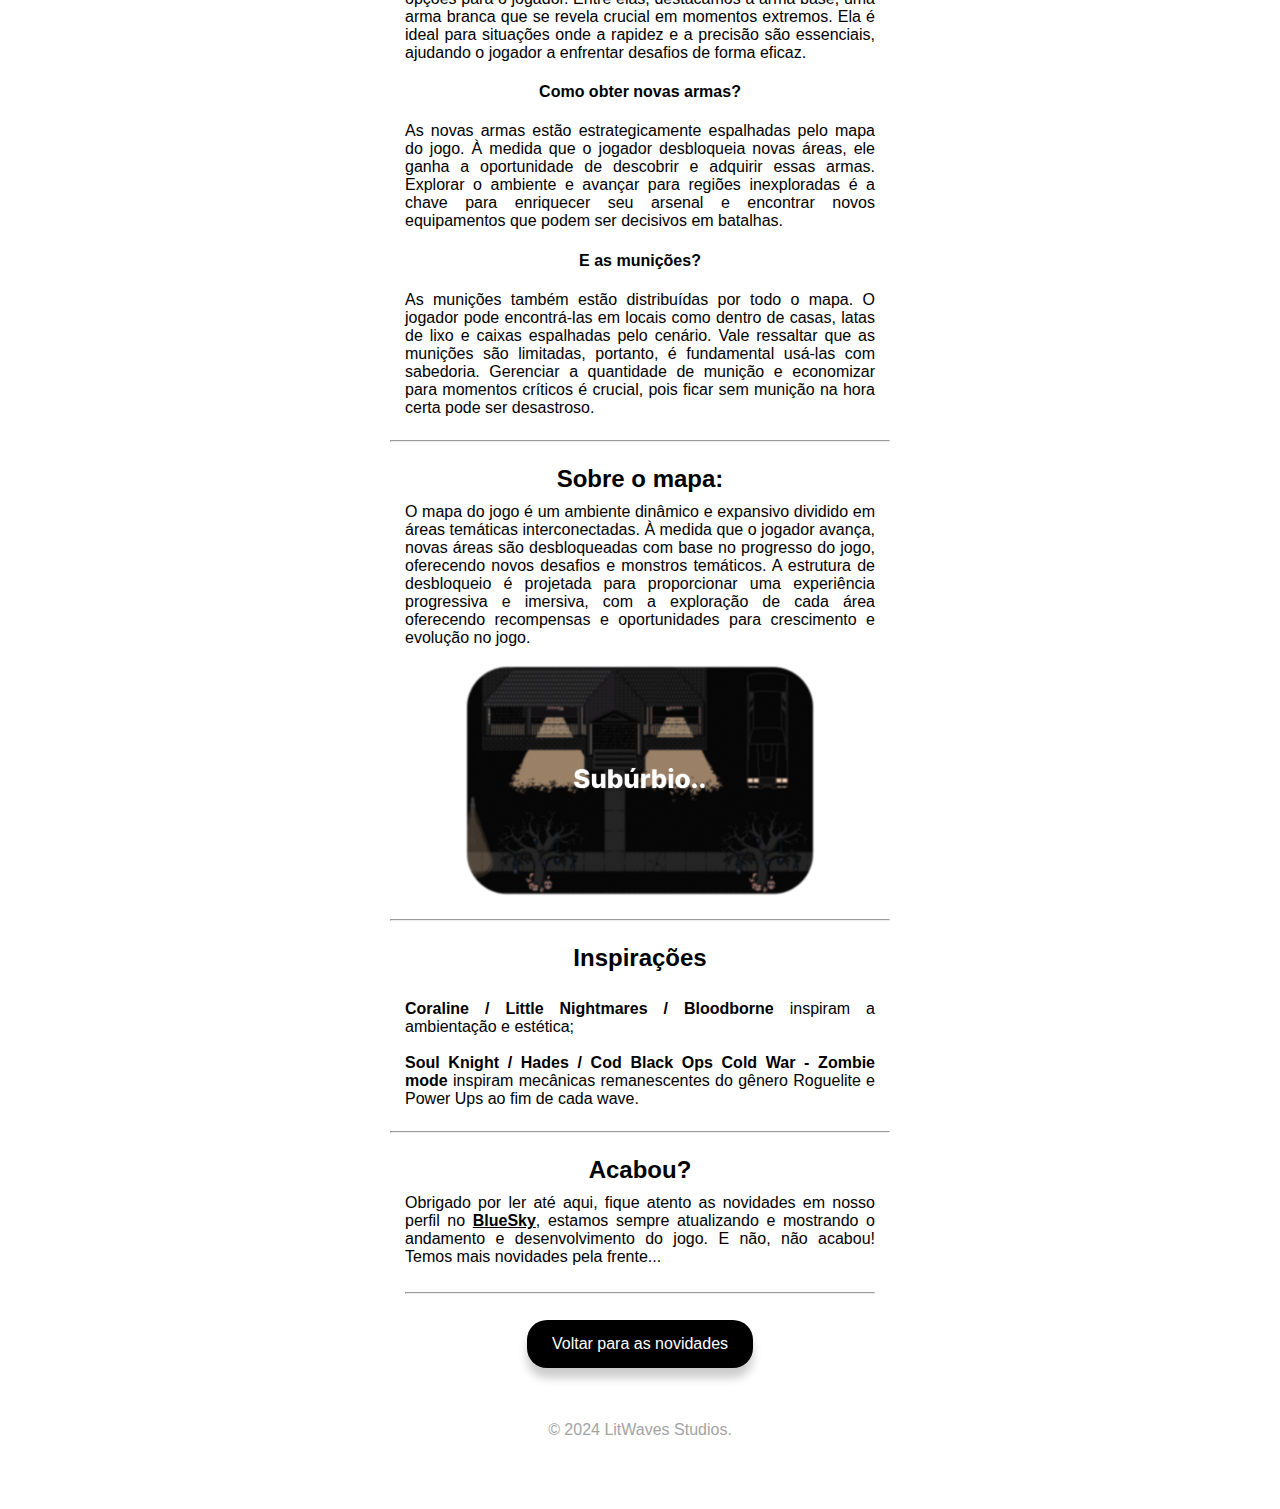
==== commit e1fa559f: "Update" ====
--- a/new-project.html
+++ b/new-project.html
@@ -70,7 +70,7 @@
                 <div class="content">
                     <h2>Armas e Coletáveis</h2>
                 </div>
-                <img src="IMGs/guns_img.png" alt="Guns Image">
+                <!--<img src="IMGs/guns_img.png" alt="Guns Image">-->
                 <div class="content">
                     <p>No jogo, as armas são variadas e cada uma possui suas próprias peculiaridades e status, 
                         proporcionando uma ampla gama de opções para o jogador. Entre elas, destacamos a arma base, 
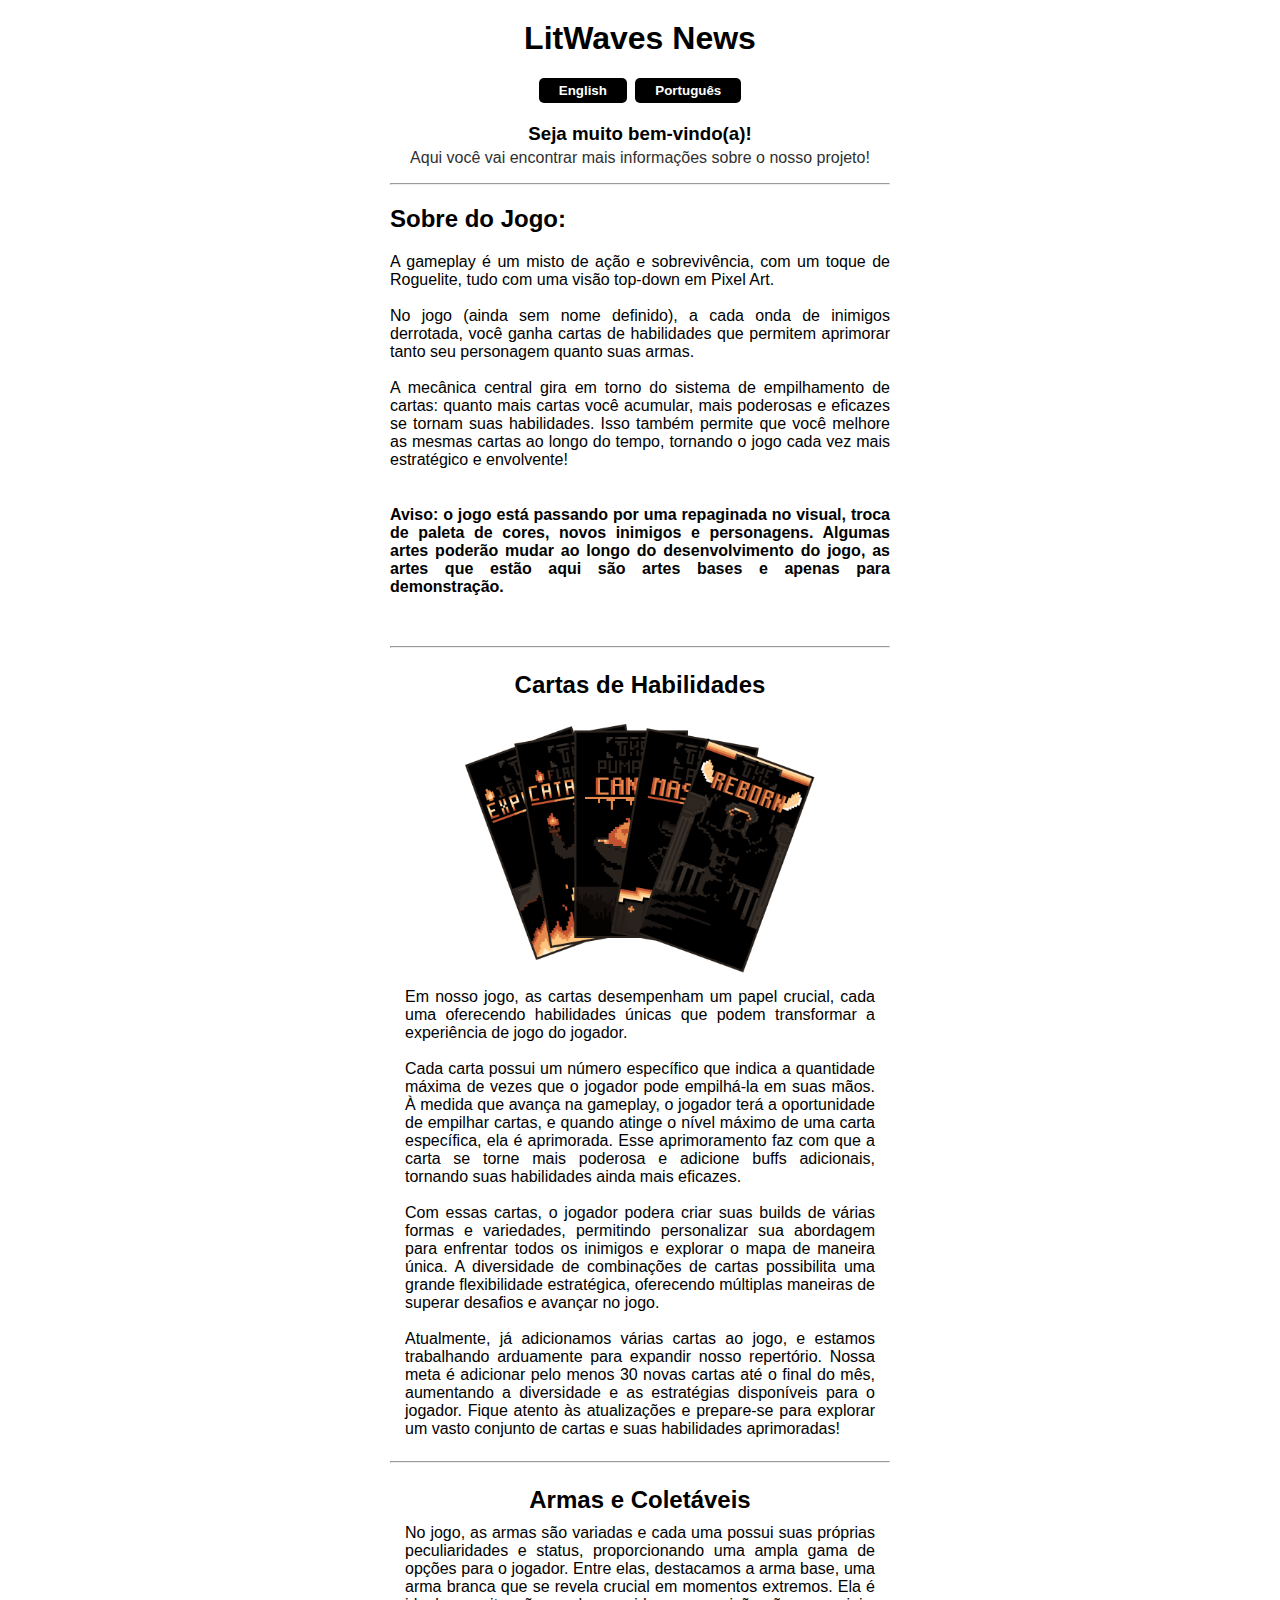
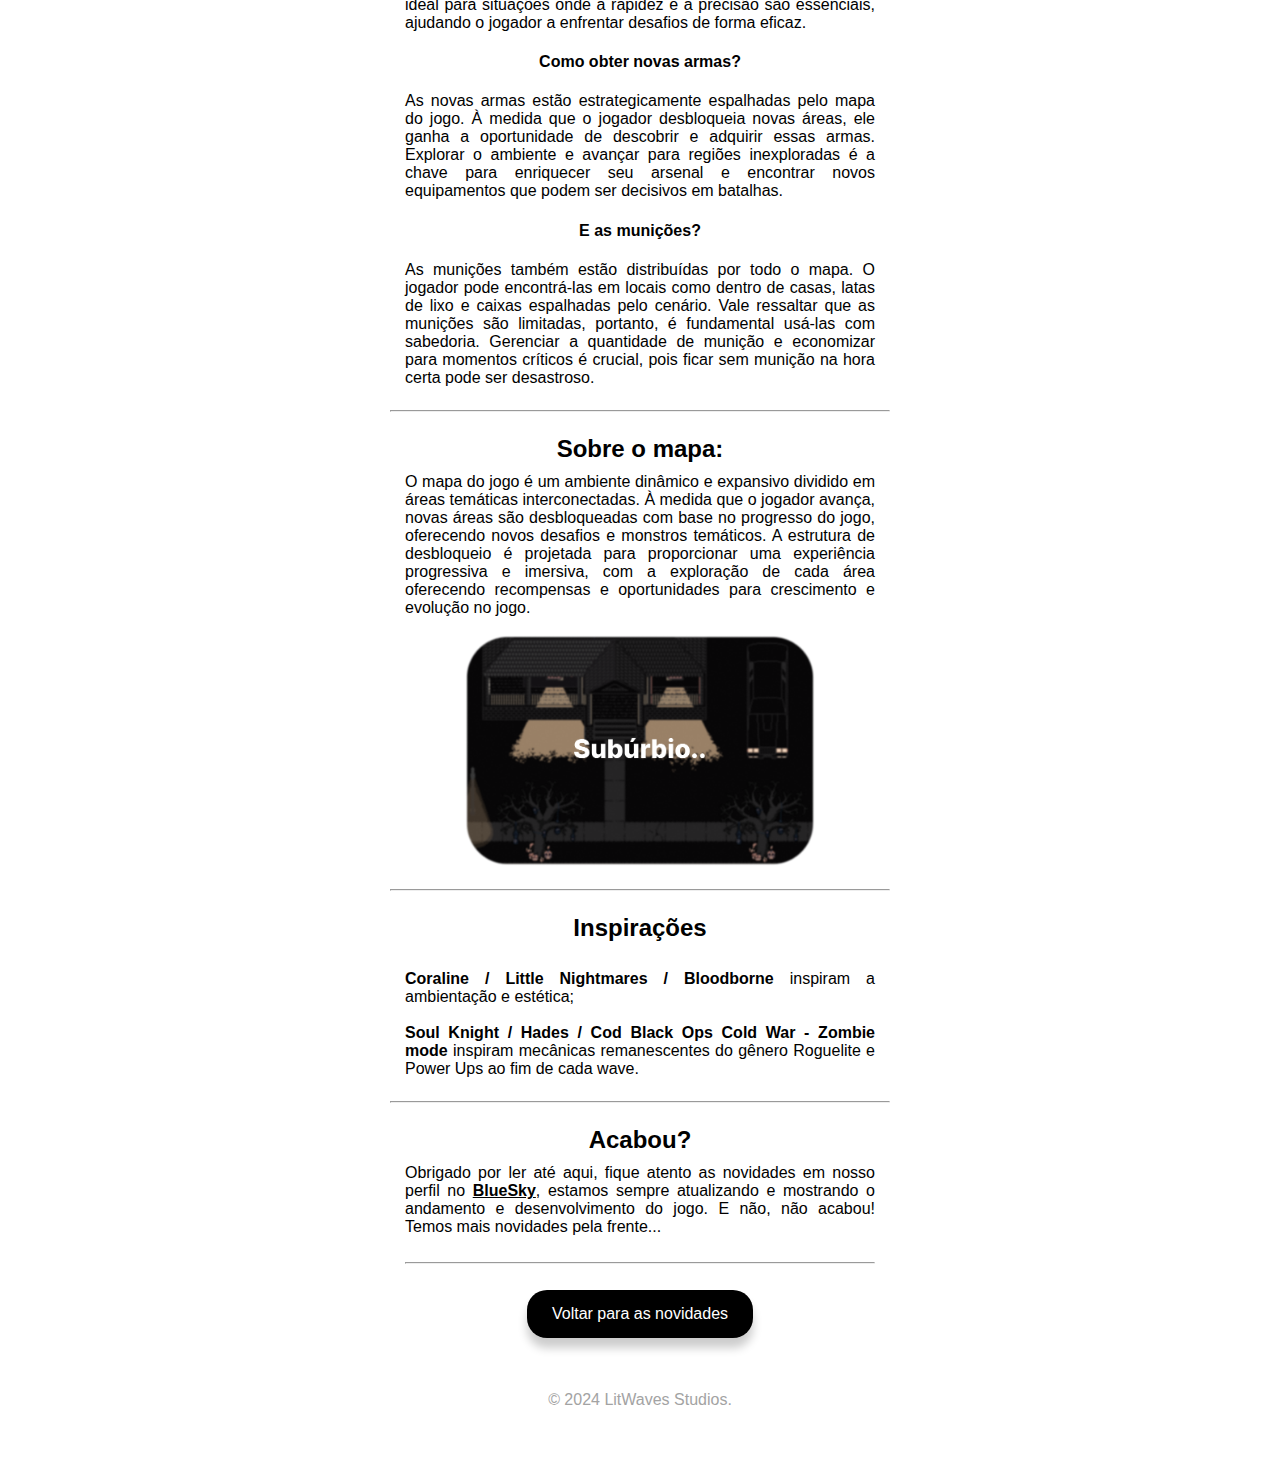
==== commit 0b5c12dd: "Update" ====
--- a/new-project.html
+++ b/new-project.html
@@ -69,9 +69,7 @@
                 <hr>
                 <div class="content">
                     <h2>Armas e Coletáveis</h2>
-                </div>
                 <!--<img src="IMGs/guns_img.png" alt="Guns Image">-->
-                <div class="content">
                     <p>No jogo, as armas são variadas e cada uma possui suas próprias peculiaridades e status, 
                         proporcionando uma ampla gama de opções para o jogador. Entre elas, destacamos a arma base, 
                         uma arma branca que se revela crucial em momentos extremos. Ela é ideal para situações onde a 
